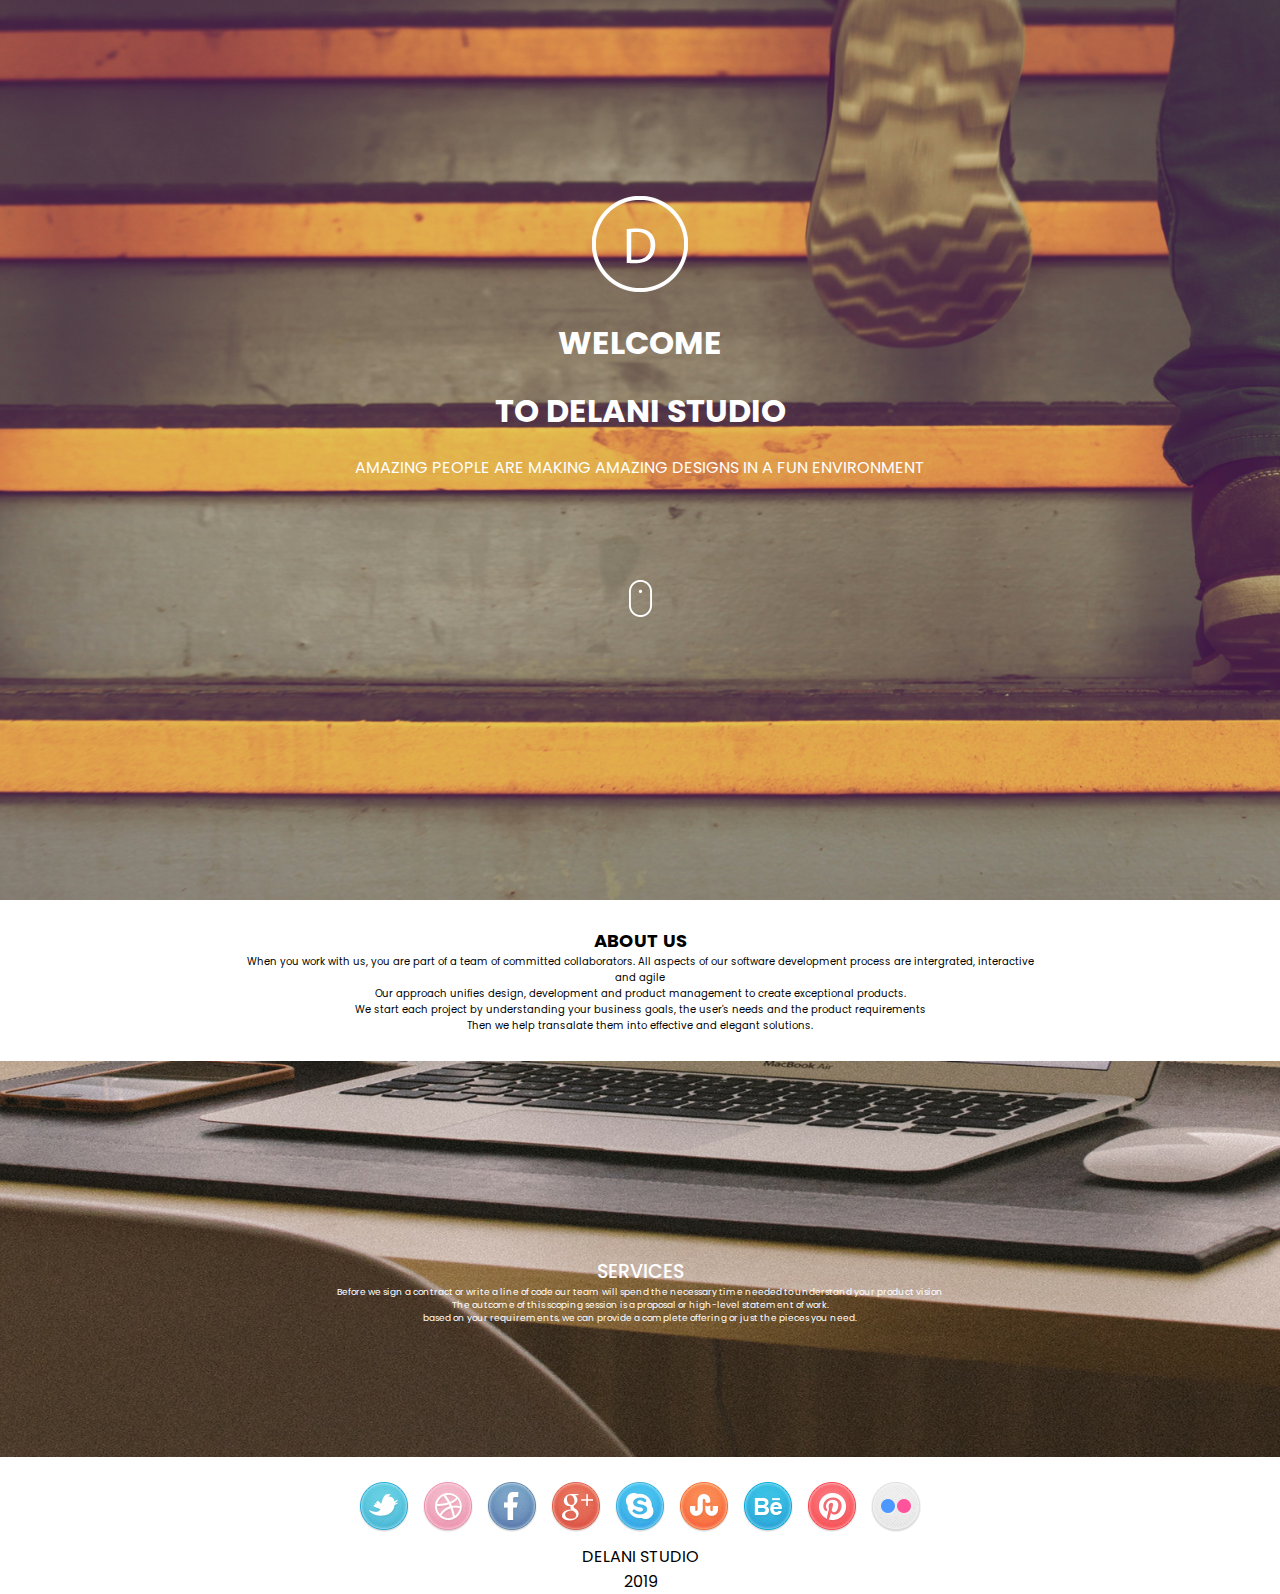
==== index.html @ 2eeeb017 "feat:footer section" ====
<!DOCTYPE html>
<html lang="en">
<head>
    <meta charset="UTF-8">
    <meta http-equiv="X-UA-Compatible" content="IE=edge">
    <meta name="viewport" content="width=device-width, initial-scale=1.0">
    <link rel="stylesheet" href="./Css/style.css">
    <link href="https://cdn.jsdelivr.net/npm/bootstrap@5.0.2/dist/css/bootstrap.min.css" rel="stylesheet" integrity="sha384-EVSTQN3/azprG1Anm3QDgpJLIm9Nao0Yz1ztcQTwFspd3yD65VohhpuuCOmLASjC" crossorigin="anonymous">
    <title>Delani Studio</title>
</head>
<body>
    <!-- hero-section -->
    <div id="main">
        <div class="container-fluid">
            <div class="hero">
                <div class="ero">
                <div>
                <img src="./assets/logo/logo.png" alt="logo for studio">

                </div>
                <div>
                <h1>WELCOME</h1>

                </div>
                <div>
                <h1>TO DELANI STUDIO</h1>

                </div>
                <div>
                <p>AMAZING PEOPLE ARE MAKING AMAZING DESIGNS IN A FUN ENVIRONMENT</p>

                </div>
            </div>
                <div class="mouse">
                    <img src="./assets/mouse_click.png" alt="mouse">
                </div>
            </div>
          </div>
    </div>
    <!-- About us section -->
    <div id="about">
        <div class="container-fluid">
            <div class="us">
                <div>
                    <h1>About Us</h1>

                </div>
                <div>
                    <p>When you work with us, you are part of a team of committed collaborators. All aspects of our software development process are intergrated, interactive <br> and agile</p>
                </div>
                <div>
                    <p>Our approach unifies design, development and product management to create exceptional products.</p>
                </div>
                <div>
                    <p>We start each project by understanding your business goals, the user's needs and the product requirements</p>
                </div>
                <div>
                    <p>Then we help transalate them into effective and elegant solutions.</p>
                </div>
            </div>
          </div>
    </div>
    <!-- services section -->
    <div id="services">
        <div class="container-fluid">
            <div class="service">
                <div>
                    <h1>SERVICES</h1>
                </div>
                <div>
                <p>Before we sign a contract or write a line of code our team will spend the necessary time needed to understand your product vision</p>

                </div>
            
               <div>
                <p>The outcome of this scoping session is a proposal or high-level statement of work.</p>
               </div>
            <div>
                <p>based on your requirements, we can provide a complete offering or just the pieces you need.</p>
            </div>
            
          </div>
    </div>
</div>
<!-- what we do secttion -->

<!-- portfolio section -->
<!-- contact us section -->

<!-- social links -->
<footer id="sociol">
<div class="container-fluid">
    <div class="social-links">
        <div class="card">
        <div class="links">
            <ul>
                <li>
                  <img src="./assets/social_icons/twitter.png" alt="">  
                </li>
                <li>
                    <img src="./assets/social_icons/dribble.png" alt="">
                </li>
                <li>
                    <img src="./assets/social_icons/facebook.png" alt="">
                </li>
                <li>
                    <img src="./assets/social_icons/g_plus.png" alt="">
                </li>
                <li>
                    <img src="./assets/social_icons/skype.png" alt="">
                </li>
                <li>
                    <img src="./assets/social_icons/stumble_upon.png" alt="">
                </li>
                <li>
                    <img src="./assets/social_icons/behance.png" alt="">
                </li>
                <li>
                    <img src="./assets/social_icons/pinterest.png" alt="">
                </li>
                <li>
                    <img src="./assets/social_icons/flickr.png" alt="">
                </li>
            </ul>
        </div>
        <div class="copyright">
            <p>DELANI STUDIO <br> 2019</p>
        </div>
    </div>
</footer>
   
</div>
</div>
</body>
</html>
---- Css/style.css ----
@import url('https://fonts.googleapis.com/css2?family=Poppins:wght@200;300;400;500&display=swap');
*{
    margin: 0;
    padding: 0;
    box-sizing: border-box;
    font-family: 'Poppins', sans-serif;
    
   
}
html{
    scroll-behavior: smooth;
} 
/* hero section */
#main .container-fluid{
    background-image: url("/assets/backgrounds/h_img.jpg");
    background-size: cover;
    display: flex;
    justify-content: center;
    align-items: center;
    height: 100vh;
    
}
.hero{
    text-align: center;
    color: #fff;
    
}
.ero div{
    margin: 20px;
}
.mouse{
    margin: 100px;
}
/* about us section */

.us p{
    font-size: 10px;
}
.us h1{
    font-size: 18px;
    text-transform: uppercase;
    
}
.us{
    text-align: center;
    margin: 27px;
}
/* services section */
#services .container-fluid{
    background-image: url("/assets/backgrounds/s_image.jpg");
    display: flex;
    justify-content: center;
    align-items: center;
    height: 44vh;
   
    background-size: cover;

}
.service p{
    color: #fff;
    font-size: 9px;
    text-align: center;
}
.service h1{
    text-align: center;
    color: #fff;
    font-size: 19px;
    font-weight: 500;
}
.service{
    position: relative;
    top: 8%;
    

}
/* what we do section */

/* portfolio section */
#portfolio .col img{
    height: 150px;
    width: 150px;
    
    
}
/* contact us */
#contact .container-fluid{
    display: flex;
    justify-content: center;
    align-items: center;
    background-image: url("/assets/backgrounds/c_image.jpg");
    background-size: cover;
}
.inputs{
    display: flex;
    gap: 3%;
}
.inputs input{
    background: transparent;
    height: 20px;
    border: 1px solid #fff;
    color: #fff;
}

textarea {
    width: 107%;
    height: 150px;
    background: transparent;
    border: 1px solid #fff;
    align-items: center;
  }
  /* social links */
  #sociol .container-fluid{
      display: flex;
      justify-content: center;
      align-items: center;
  }
.links li{
    display: inline-block;
    padding: 5px;
}
.copyright{
    text-align: center;
}
.links{
    margin-top: 20px;
}
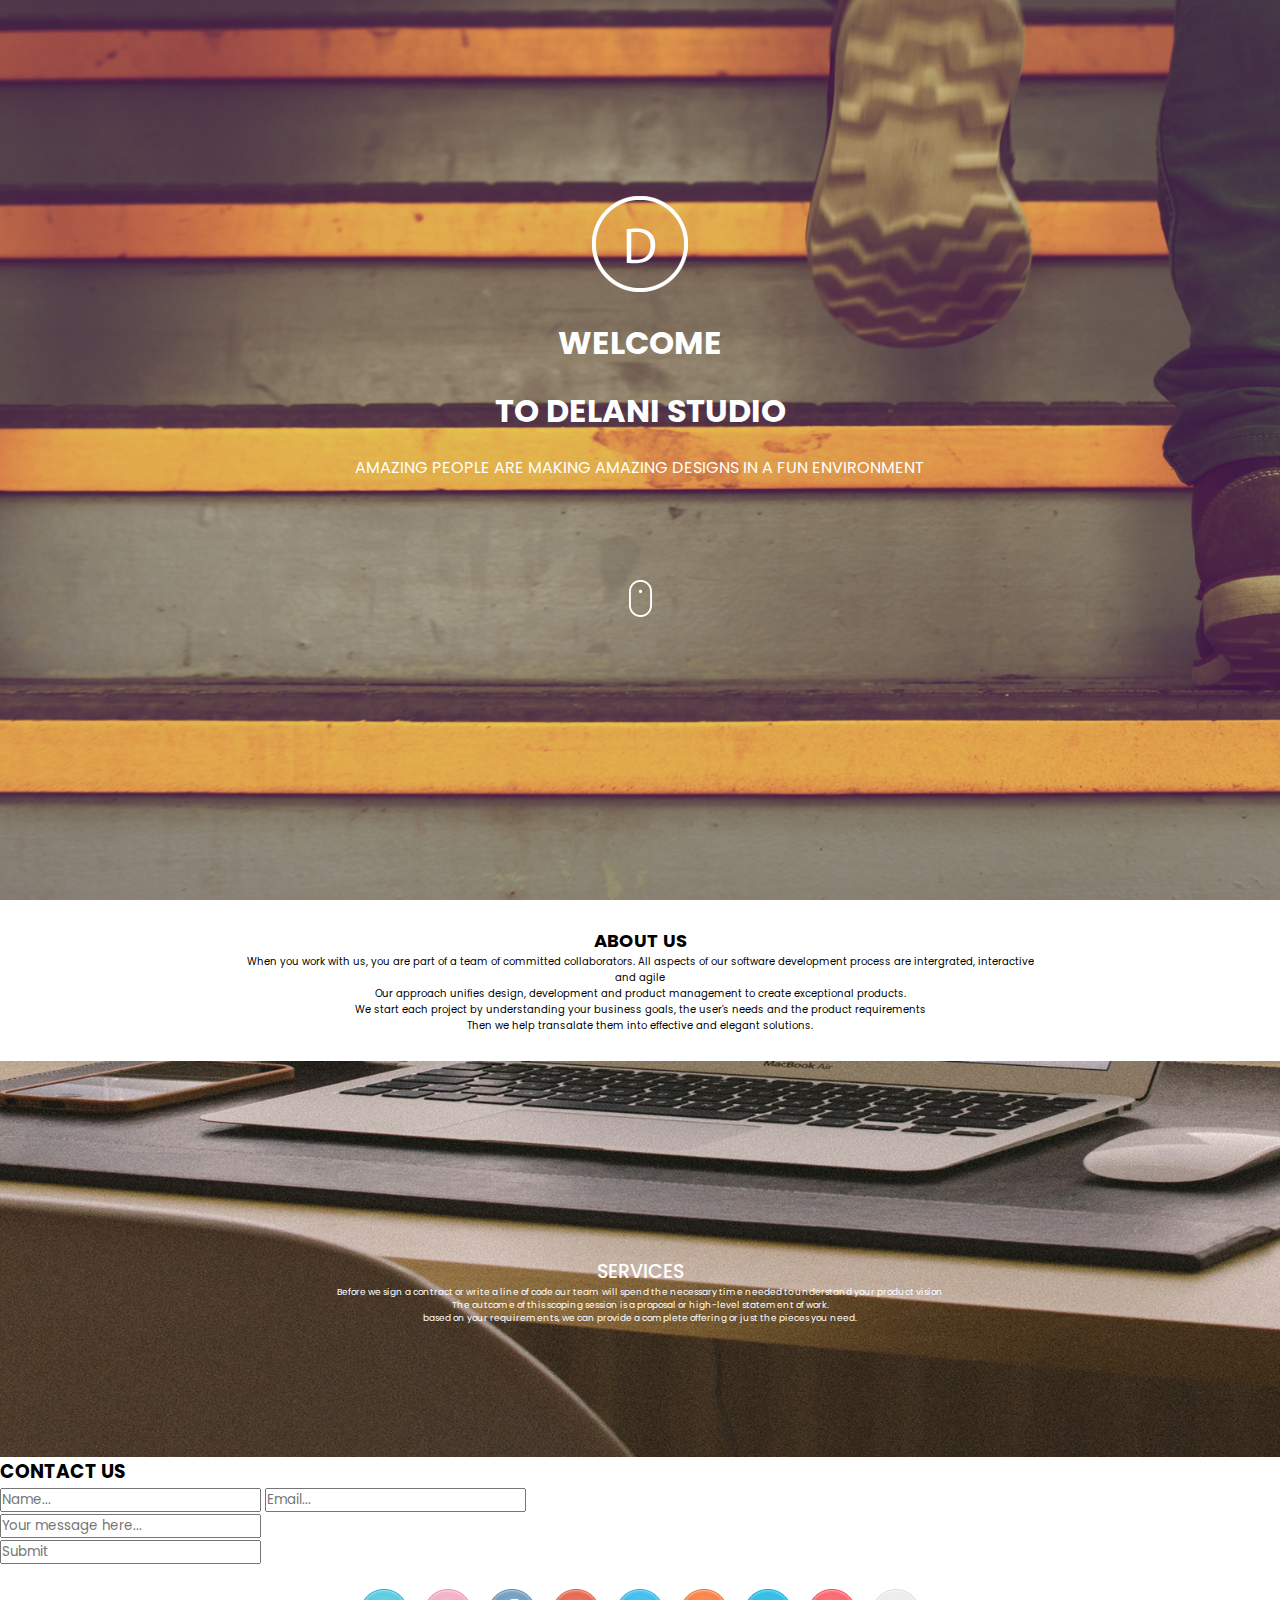
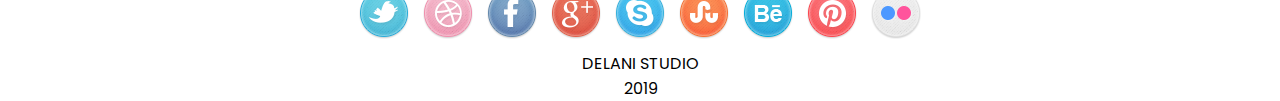
==== commit 33b90f45: "feat:add contact section" ====
--- a/index.html
+++ b/index.html
@@ -85,7 +85,17 @@
 <!-- what we do secttion -->
 
 <!-- portfolio section -->
+
 <!-- contact us section -->
+<div class="contact">
+    <h3>CONTACT US</h3>
+    <form action="https://formspree.io/f/xayvbwpo" method="post">
+      <input name="name" id="name" class="detail" type="text" placeholder="Name..." required>
+      <input name="email" id="email" class="detail" type="email" placeholder="Email..." required><br>
+      <input name="message" id="message" class="detail" type="text" placeholder="Your message here..." required>
+    </form>
+    <input type="text" id="btn" placeholder="Submit">
+</div>
 
 <!-- social links -->
 <footer id="sociol">
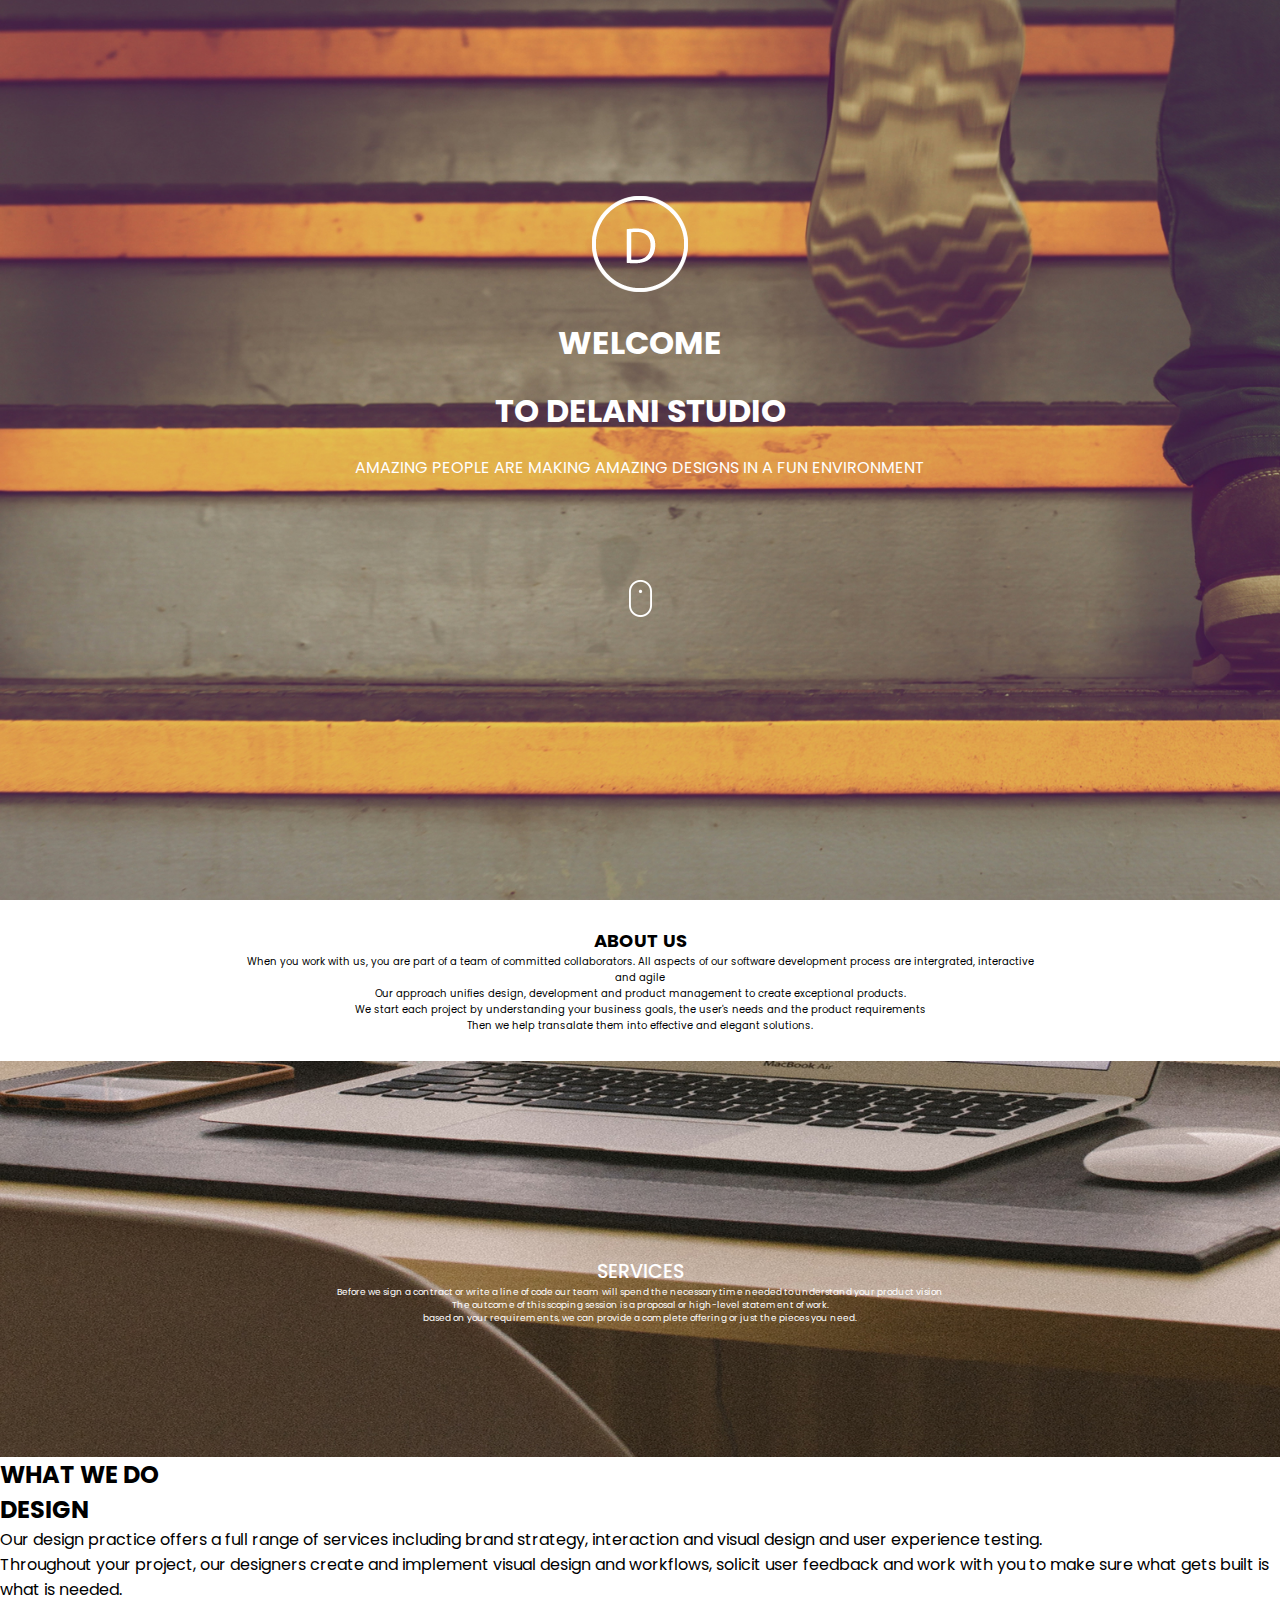
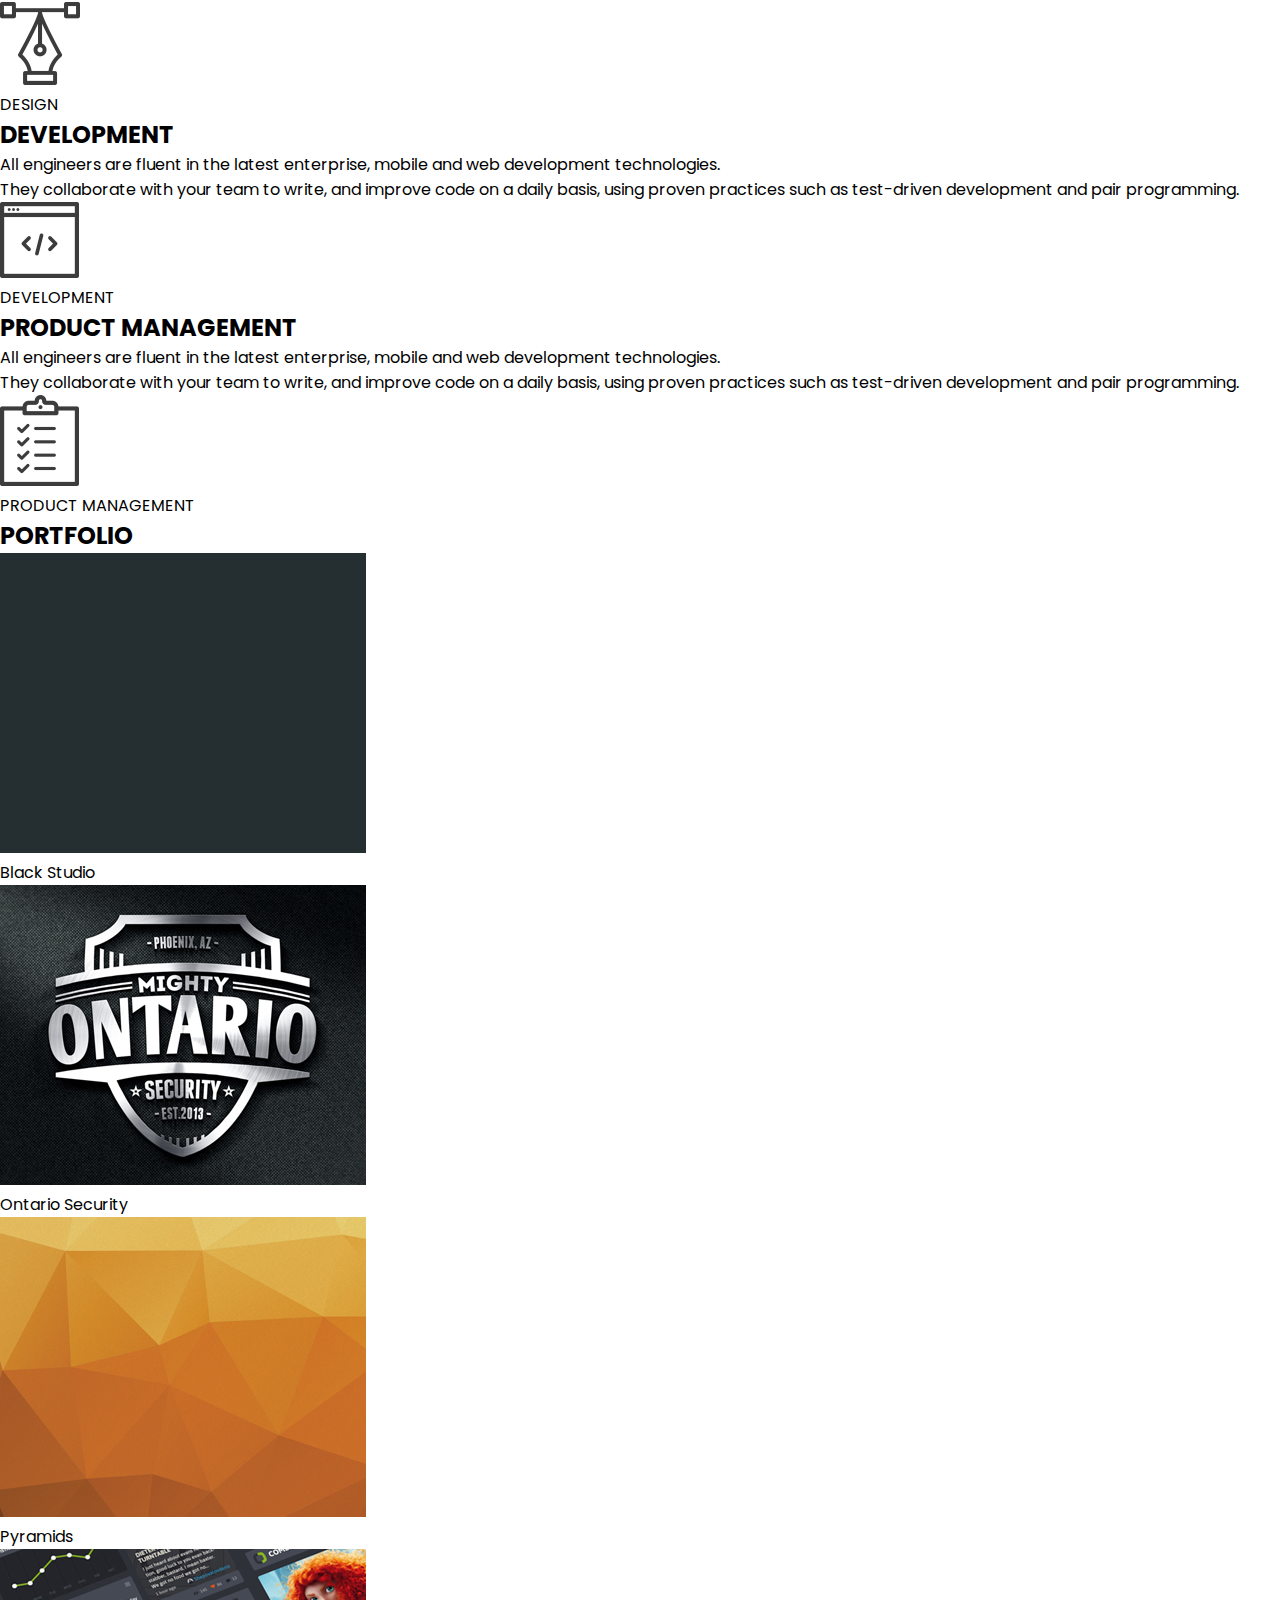
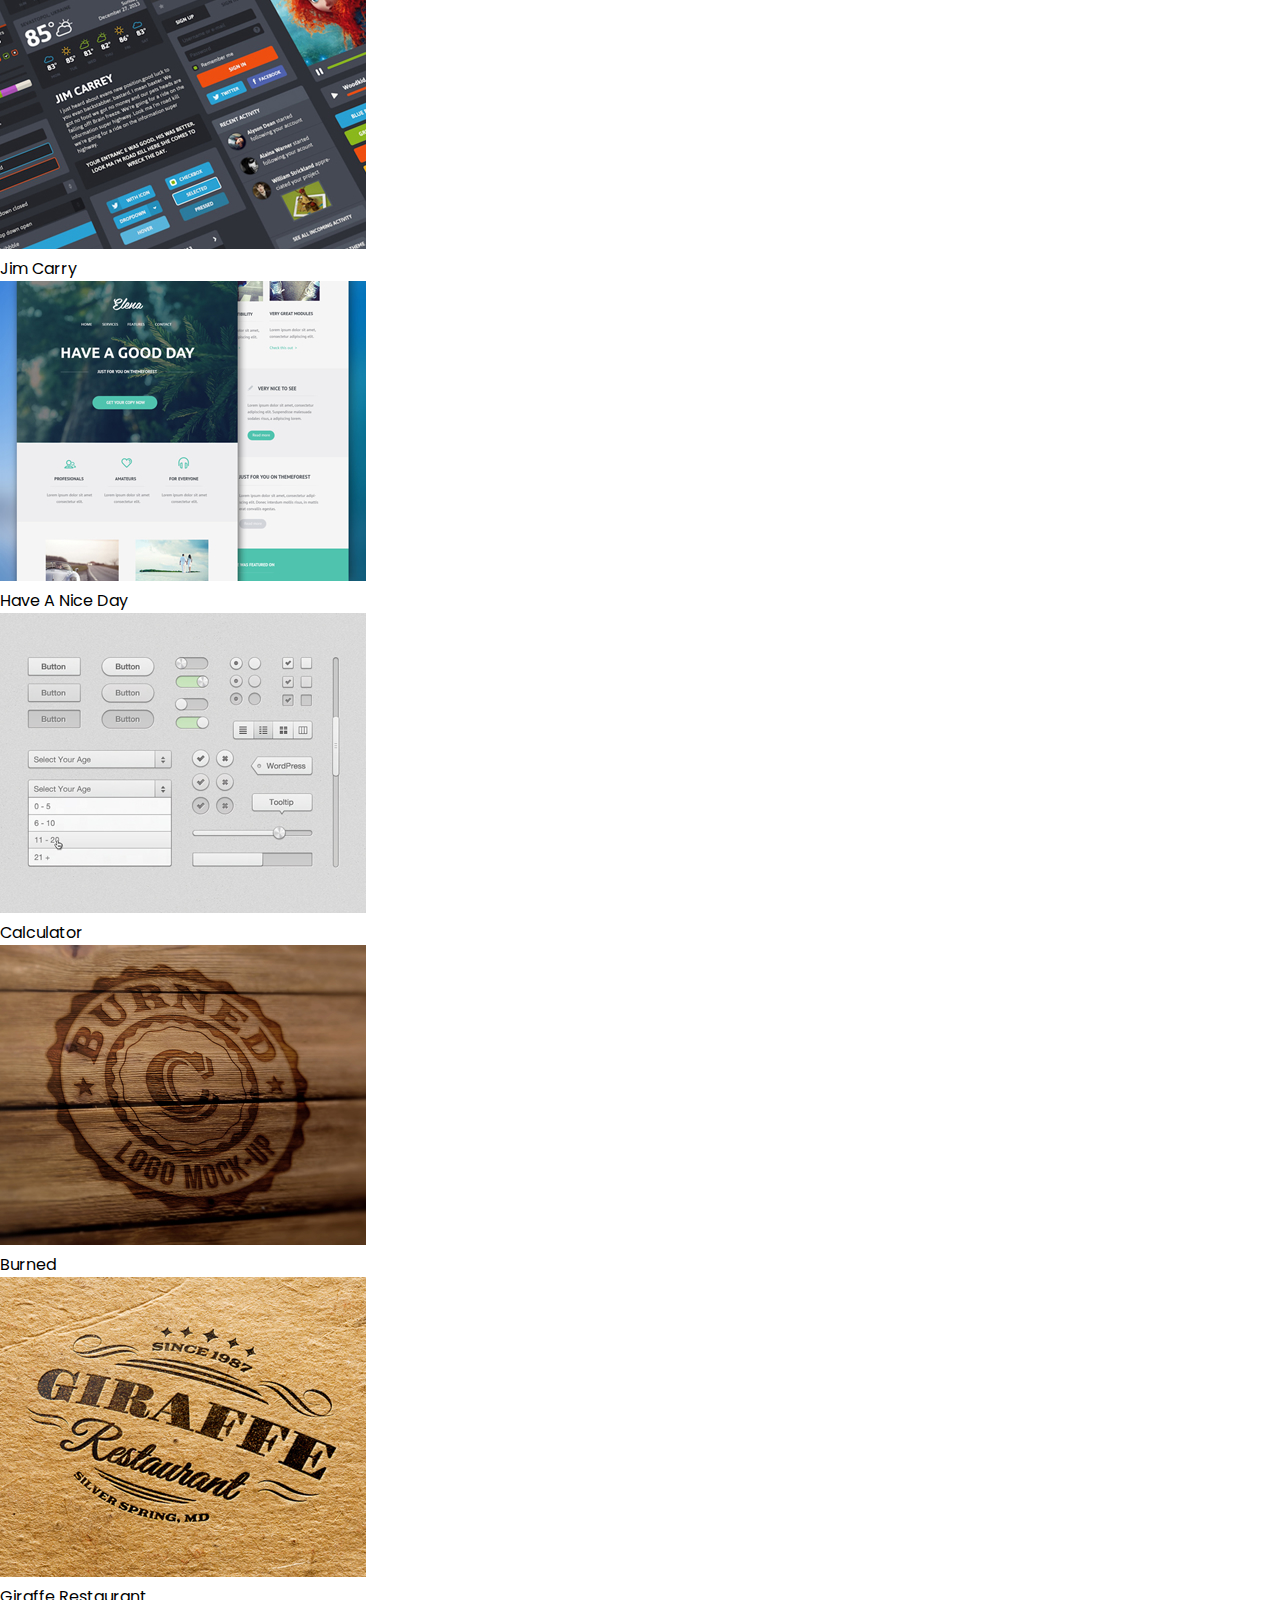
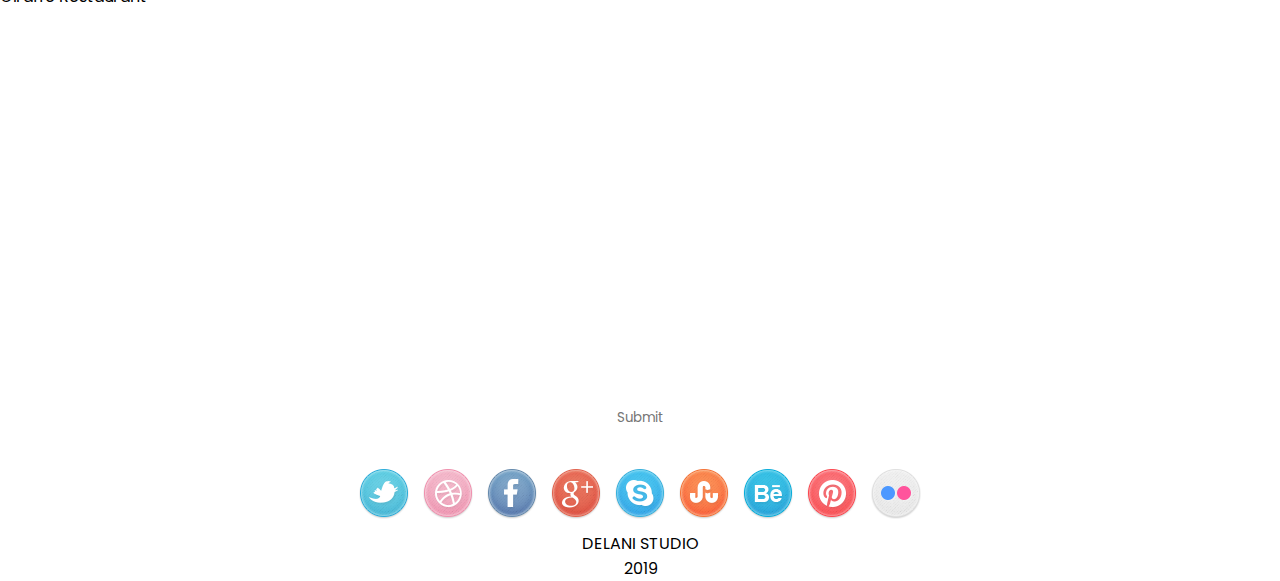
==== commit 8cc67699: "improved performance" ====
--- a/index.html
+++ b/index.html
@@ -5,6 +5,7 @@
     <meta http-equiv="X-UA-Compatible" content="IE=edge">
     <meta name="viewport" content="width=device-width, initial-scale=1.0">
     <link rel="stylesheet" href="./Css/style.css">
+    <link rel="stylesheet" href="./Css/bootstrap.css">
     <link href="https://cdn.jsdelivr.net/npm/bootstrap@5.0.2/dist/css/bootstrap.min.css" rel="stylesheet" integrity="sha384-EVSTQN3/azprG1Anm3QDgpJLIm9Nao0Yz1ztcQTwFspd3yD65VohhpuuCOmLASjC" crossorigin="anonymous">
     <title>Delani Studio</title>
 </head>
@@ -83,9 +84,87 @@
     </div>
 </div>
 <!-- what we do secttion -->
+<div id="wedo">
+<div class="container what-we-do">
+    <h2 class="headings">WHAT WE DO</h2>
+    <div class="row">
+      <div class="col-md-4">
+        <div id="design">
+          <h2 class="title">DESIGN</h2>
+          <p>Our design practice offers a full range of services including brand strategy, interaction and visual design and user experience testing.</p>
+            <p>Throughout your project, our designers create and implement visual design and workflows, solicit user feedback and work with you to make sure what gets built is what is needed.</p>
+        </div>
+        <div id="design-image">
+          <img src="./assets/services_icons/design_icon.png" alt="design">
+          <p>DESIGN</p>
+        </div>
+      </div>
+      <div class="col-md-4">
+        <div id="development">
+          <h2 class="title">DEVELOPMENT</h2>
+          <p>All engineers are fluent in the latest enterprise, mobile and web development technologies.</p>
+             <p>They collaborate with your team to write, and improve code on a daily basis, using proven practices such as test-driven development and pair programming.</p>
+        </div>
+        <div id="development-image">
+          <img src="./assets/services_icons/dev_icon.png" alt="development">
+          <P>DEVELOPMENT</P>
+        </div>
+      </div>
+      <div class="col-md-4">
+        <div id="product">
+          <h2 class="title">PRODUCT MANAGEMENT</h2>
+          <p>All engineers are fluent in the latest enterprise, mobile and web development technologies.</p>
+          <p>They collaborate with your team to write, and improve code on a daily basis, using proven practices such as test-driven development and pair programming.</p>
+        </div>
+        <div id="product-image">
+          <img src="./assets/services_icons/product_icon.png" alt="products">
+          <p>PRODUCT MANAGEMENT</P>
+        </div>
+      </div>
+    </div>
+  </div>
+</div>
 
 <!-- portfolio section -->
-
+<div class="portfolio">
+    <h2>PORTFOLIO</h2>
+    <div class="row" id="portfolio">
+      <div class="col-md-3" id="work1">
+        <img src="./assets/portfolio/work4.jpg" alt="work1" >
+        <p id="overlay"class="text">Black Studio</p>
+      </div>
+      <div class="col-md-3" id="work2">
+        <img src="./assets/portfolio/work3.jpg" alt="work2" id="work2">
+        <p id="overlay2" class="text">Ontario Security</p>
+      </div>
+      <div class="col-md-3" id="work3">
+        <img src="./assets/portfolio/work2.jpg" alt="work3">
+        <p id="overlay3"class="text">Pyramids</p>
+      </div>
+      <div class="col-md-3" id="work4">
+        <img src="./assets/portfolio/work1.jpg" alt="work4">
+        <p id="overlay4" class="text">Jim Carry</p>
+      </div>
+    </div>
+    <div class="row" id="portfolio">
+        <div class="col-md-3" id="work5">
+          <img src="./assets/portfolio/work5.jpg" alt="work1">
+          <p id="overlay5" class="text">Have A Nice Day</p>
+        </div>
+        <div class="col-md-3" id="work6">
+          <img src="./assets/portfolio/work6.jpg" alt="work2">
+          <p id="overlay6"class="text">Calculator</p>
+        </div>
+        <div class="col-md-3" id="work7">
+          <img src="./assets/portfolio/work7.jpg" alt="work3">
+          <p id="overlay7" class="text">Burned</p>
+        </div>
+        <div class="col-md-3" id="work8">
+          <img src="./assets/portfolio/work8.jpg" alt="work4">
+          <p id="overlay8" class="text">Giraffe Restaurant</p>
+        </div>
+      </div>
+  </div> 
 <!-- contact us section -->
 <div class="contact">
     <h3>CONTACT US</h3>
--- a/Css/style.css
+++ b/Css/style.css
@@ -83,30 +83,55 @@
     
 }
 /* contact us */
-#contact .container-fluid{
-    display: flex;
-    justify-content: center;
-    align-items: center;
-    background-image: url("/assets/backgrounds/c_image.jpg");
+
+.contact{
+    background-image: url('https://raw.githubusercontent.com/Mercywairimu01/Delani-studio/main/images/car_image.jpg');
+    background-repeat: no-repeat;
+    background-position: center;
     background-size: cover;
-}
-.inputs{
-    display: flex;
-    gap: 3%;
-}
-.inputs input{
-    background: transparent;
-    height: 20px;
-    border: 1px solid #fff;
-    color: #fff;
-}
-
-textarea {
-    width: 107%;
-    height: 150px;
-    background: transparent;
-    border: 1px solid #fff;
-    align-items: center;
+    font-size: 18px;
+    text-align: center;
+    color: white;
+    height: 100%;
+    width: 100%;
+    margin-top: 50px;
+  }
+  .contact h3{
+    text-align: center;
+    padding-top: 40px;
+  }
+  .contact .detail{
+   margin-top: 10px;
+  }
+  #name{
+    color: white;
+    border: 1px solid white;
+    background-color: transparent;
+    width: 30%;
+  }
+  #email{
+    width: 30%;
+    color: white;
+    border: 1px solid white;
+    background-color: transparent;
+    margin-left: 30px;
+  }
+  #message{
+    background-color: transparent;
+    border: 1px solid white;
+    height: 210px;
+    width: 70%;
+    margin-top: 20px;
+  }
+  #btn{
+    background-color:white;
+    border: 1px solid white;
+    width: 90px;
+    margin: 15px;
+    text-align: center;
+  }
+  .detail::-webkit-input-placeholder {
+    color: white;
   }
   /* social links */
   #sociol .container-fluid{
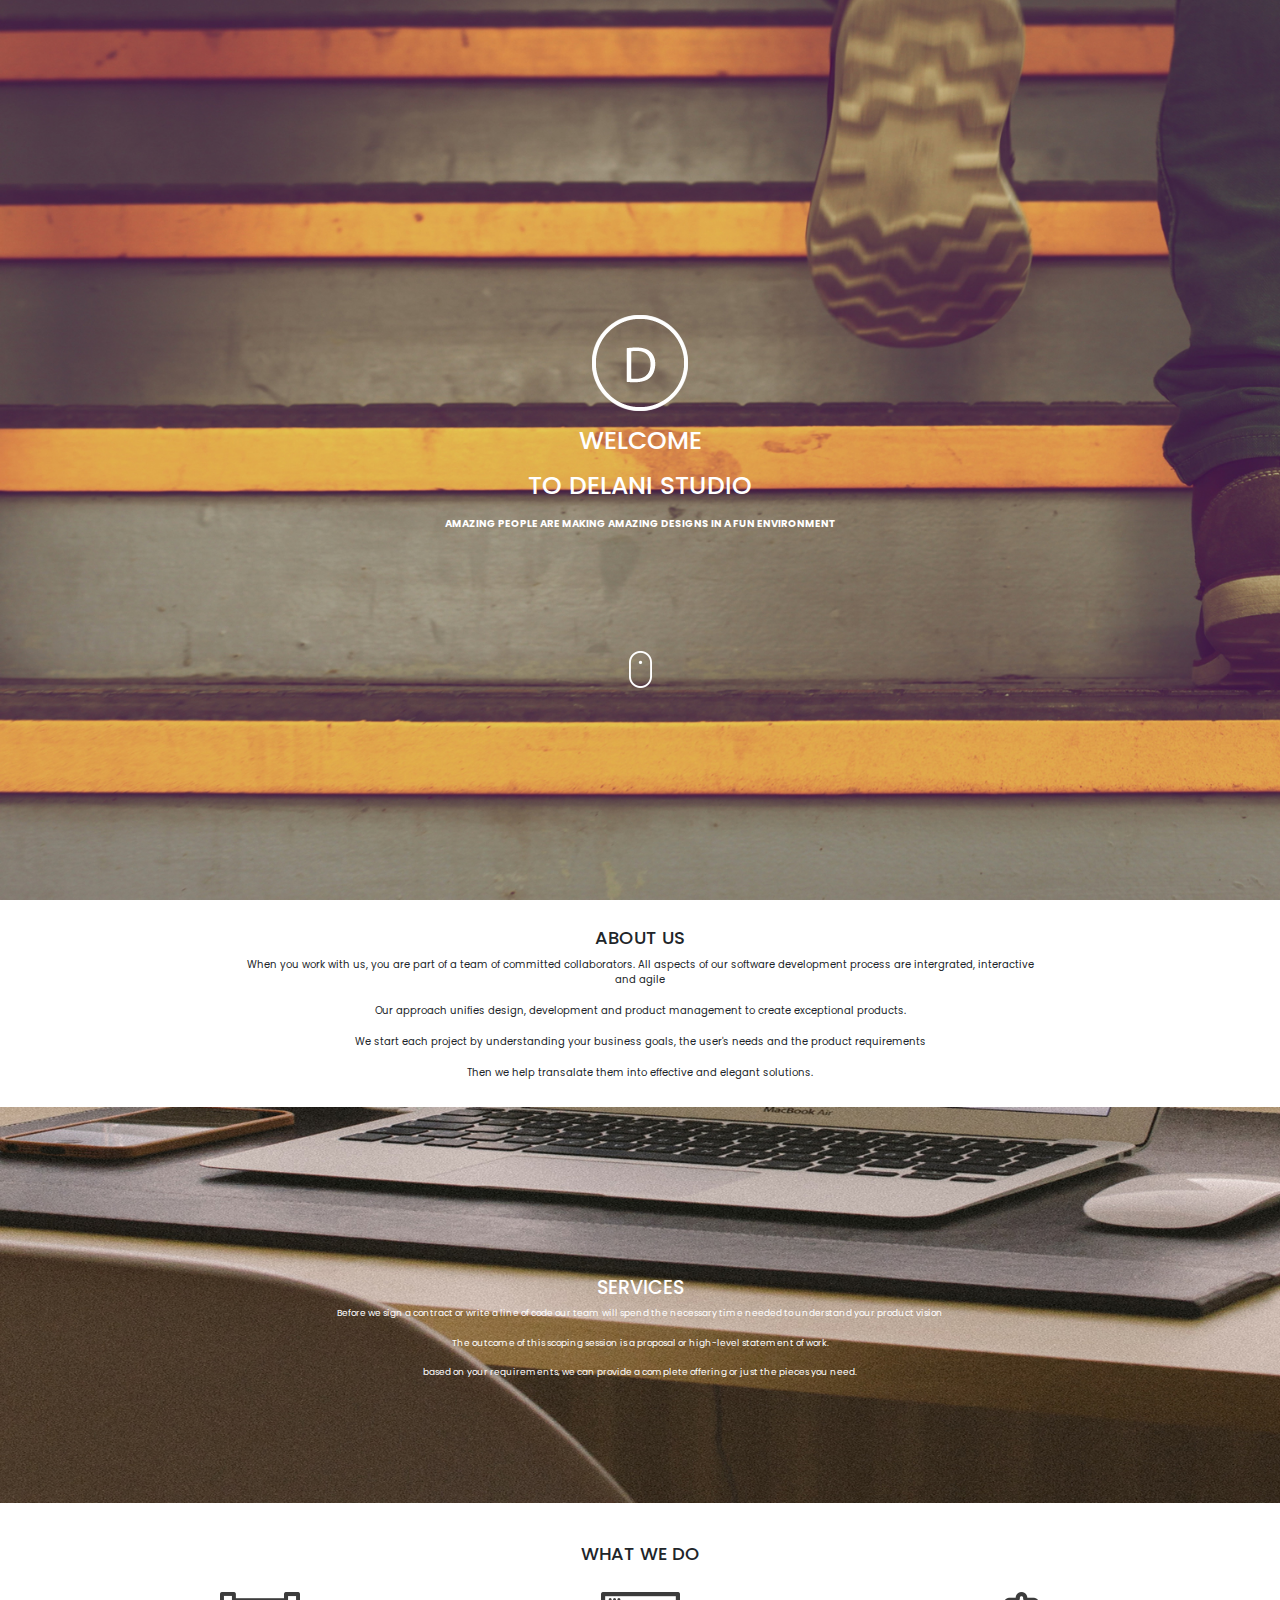
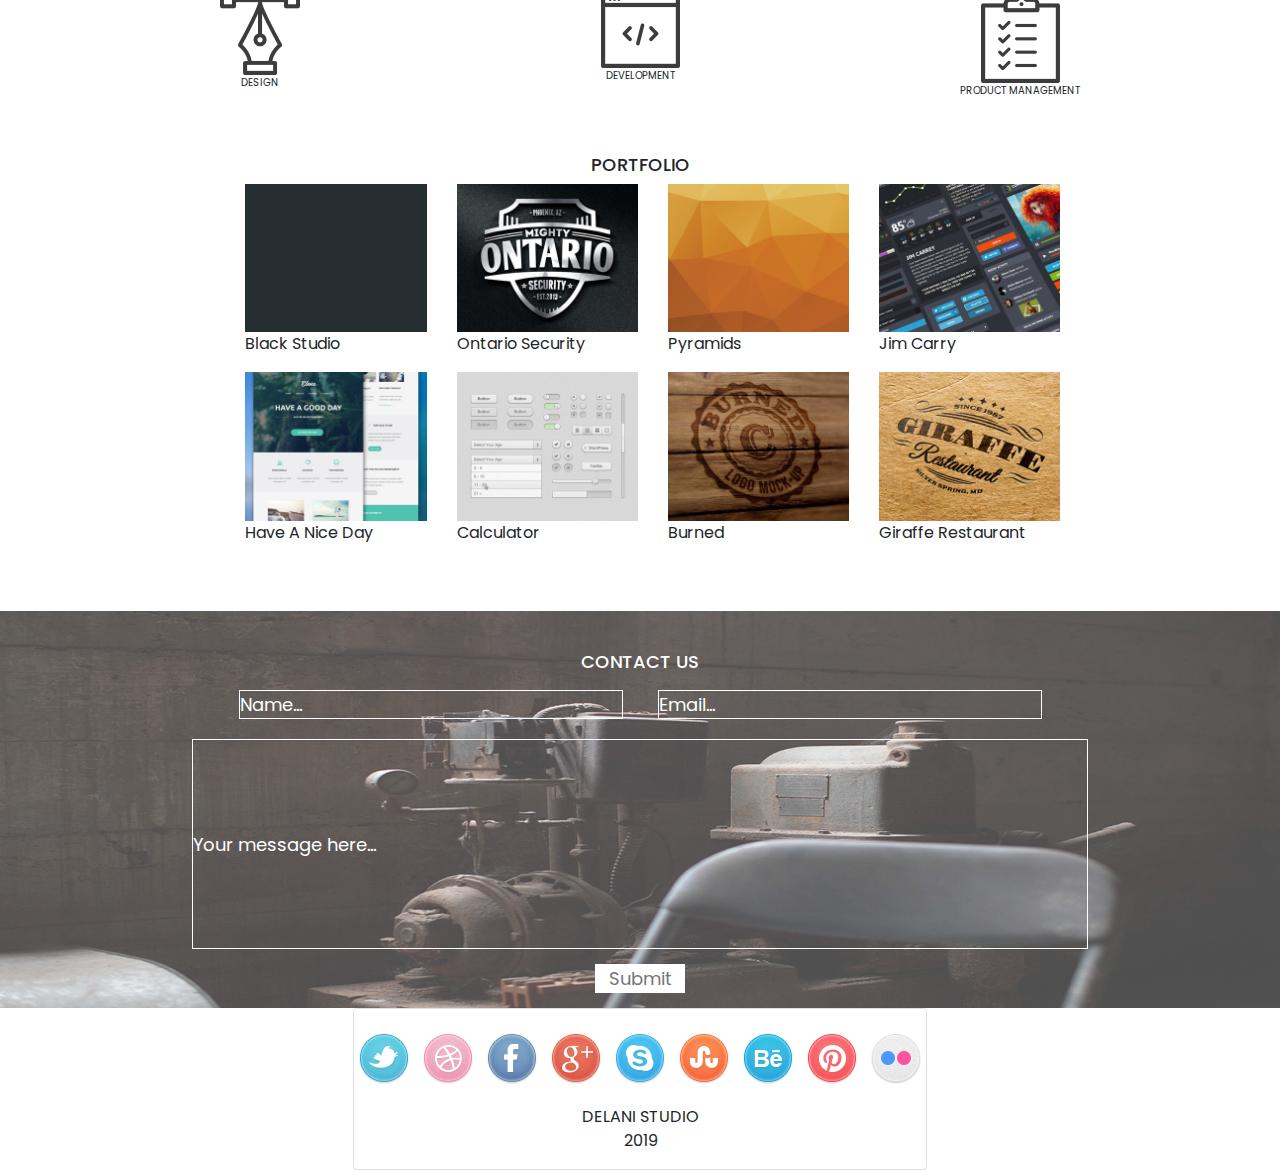
==== commit 86c1721c: "updated what we do" ====
--- a/index.html
+++ b/index.html
@@ -220,5 +220,8 @@
    
 </div>
 </div>
+<script src="https://code.jquery.com/jquery-3.6.0.js" integrity="sha256-H+K7U5CnXl1h5ywQfKtSj8PCmoN9aaq30gDh27Xc0jk=" crossorigin="anonymous"></script>
+<script src="./Js/script.js"></script>
+
 </body>
 </html>--- a/Css/style.css
+++ b/Css/style.css
@@ -23,13 +23,23 @@
 .hero{
     text-align: center;
     color: #fff;
+    margin-top: 88px;
+    
     
 }
+.hero h1{
+  font-size: 25px;
+}
+.hero p{
+  font-size: 10px;
+  font-weight: 700;
+}
 .ero div{
-    margin: 20px;
+    margin: 15px;
 }
 .mouse{
-    margin: 100px;
+  margin-top: 120px;
+    
 }
 /* about us section */
 
@@ -74,18 +84,49 @@
 
 }
 /* what we do section */
+.what-we-do{
+  
+  text-align: center;
+  padding-top: 40px;
 
+}
+.what-we-do .headings{
+  padding-bottom: 20px;
+  font-size: 18px;
+}
+#design, #development, #product{
+  display: none;
+  
+}
+#wedo p{
+  font-size: 10px;
+
+}
+.title{
+  font-size: 12px;
+}
 /* portfolio section */
-#portfolio .col img{
-    height: 150px;
-    width: 150px;
-    
-    
+#portfolio{
+  display: flex;
+  flex-wrap: wrap;
+  align-items: center;
+  margin-left:18%;
+  margin-right: 16%; 
+}
+.col-md-3 img{
+  max-width: 100%;
+  max-height: 100%;
+}
+.portfolio h2{
+  text-align: center;
+  padding-top:40px;
+  font-size: 18px;
+  
 }
 /* contact us */
 
 .contact{
-    background-image: url('https://raw.githubusercontent.com/Mercywairimu01/Delani-studio/main/images/car_image.jpg');
+    background-image: url("/assets/backgrounds/c_image.jpg");
     background-repeat: no-repeat;
     background-position: center;
     background-size: cover;
@@ -99,6 +140,7 @@
   .contact h3{
     text-align: center;
     padding-top: 40px;
+    font-size: 18px;
   }
   .contact .detail{
    margin-top: 10px;
@@ -132,6 +174,7 @@
   }
   .detail::-webkit-input-placeholder {
     color: white;
+    
   }
   /* social links */
   #sociol .container-fluid{
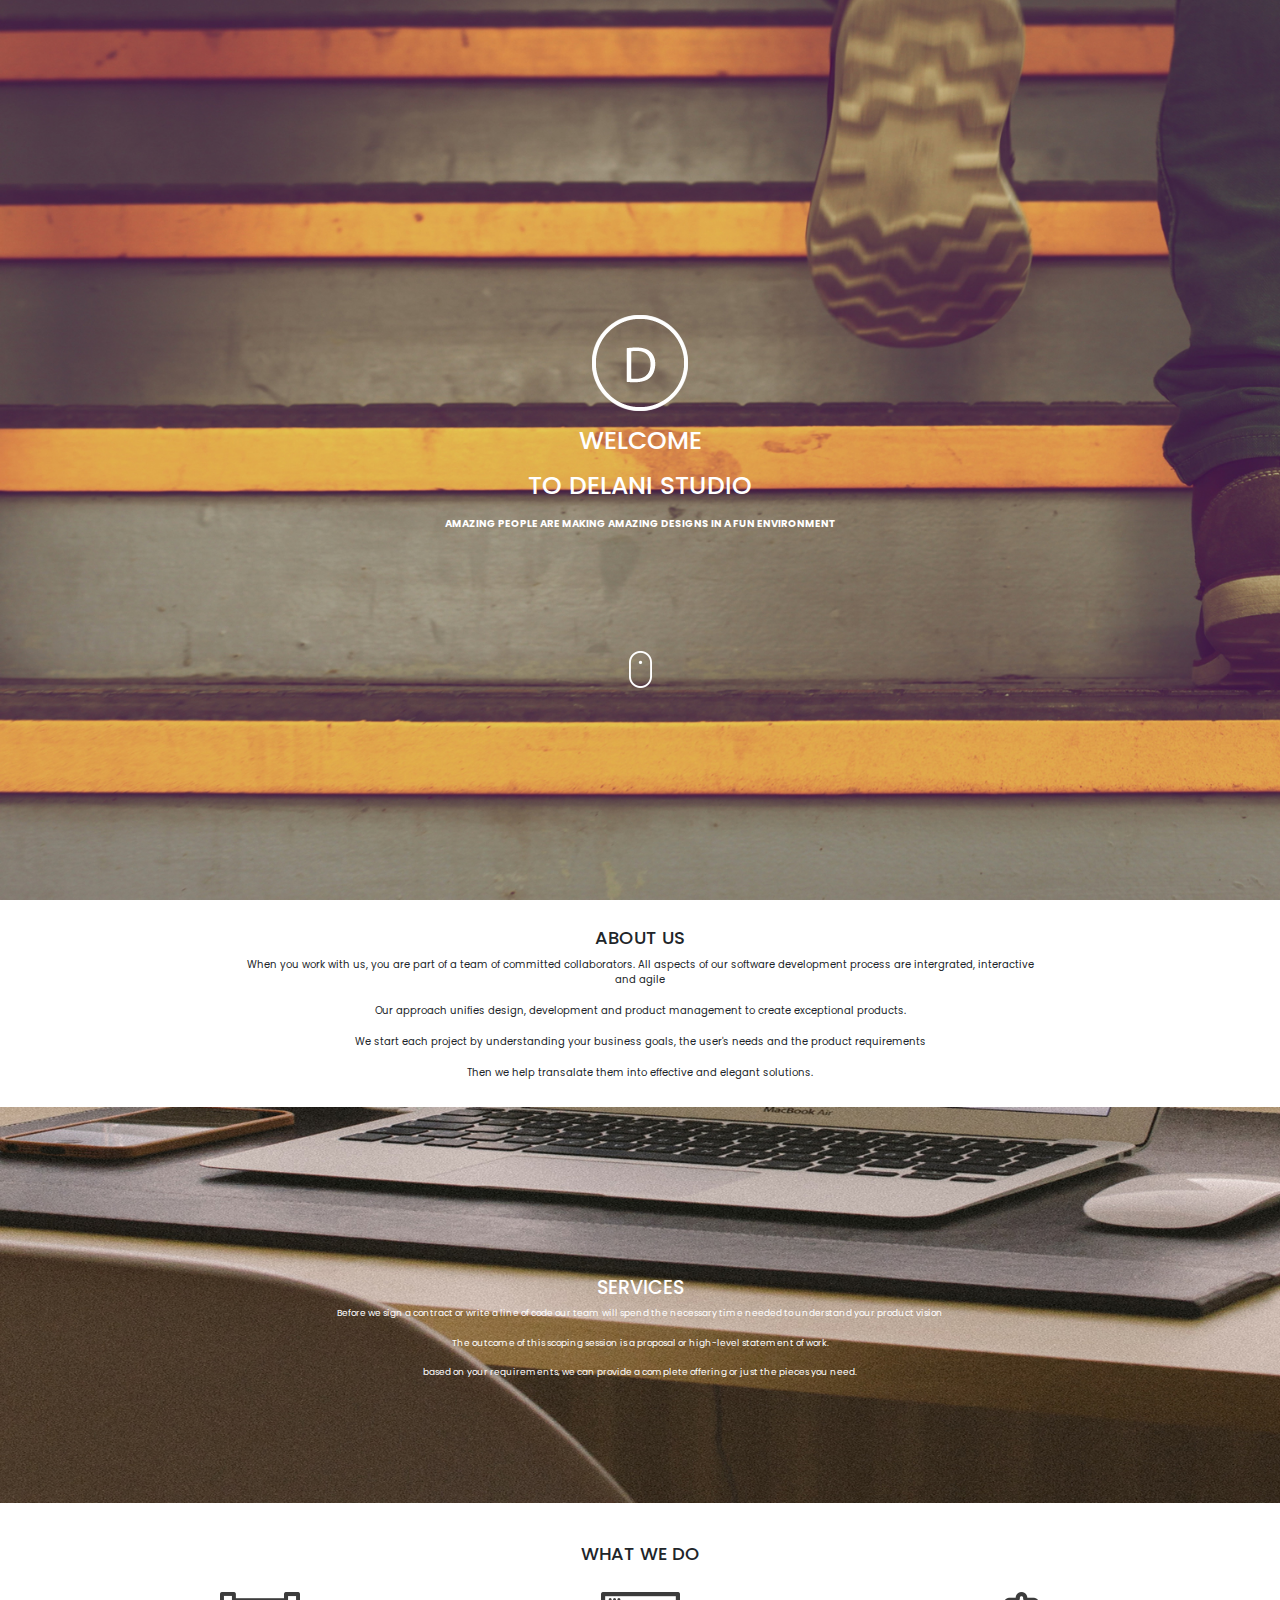
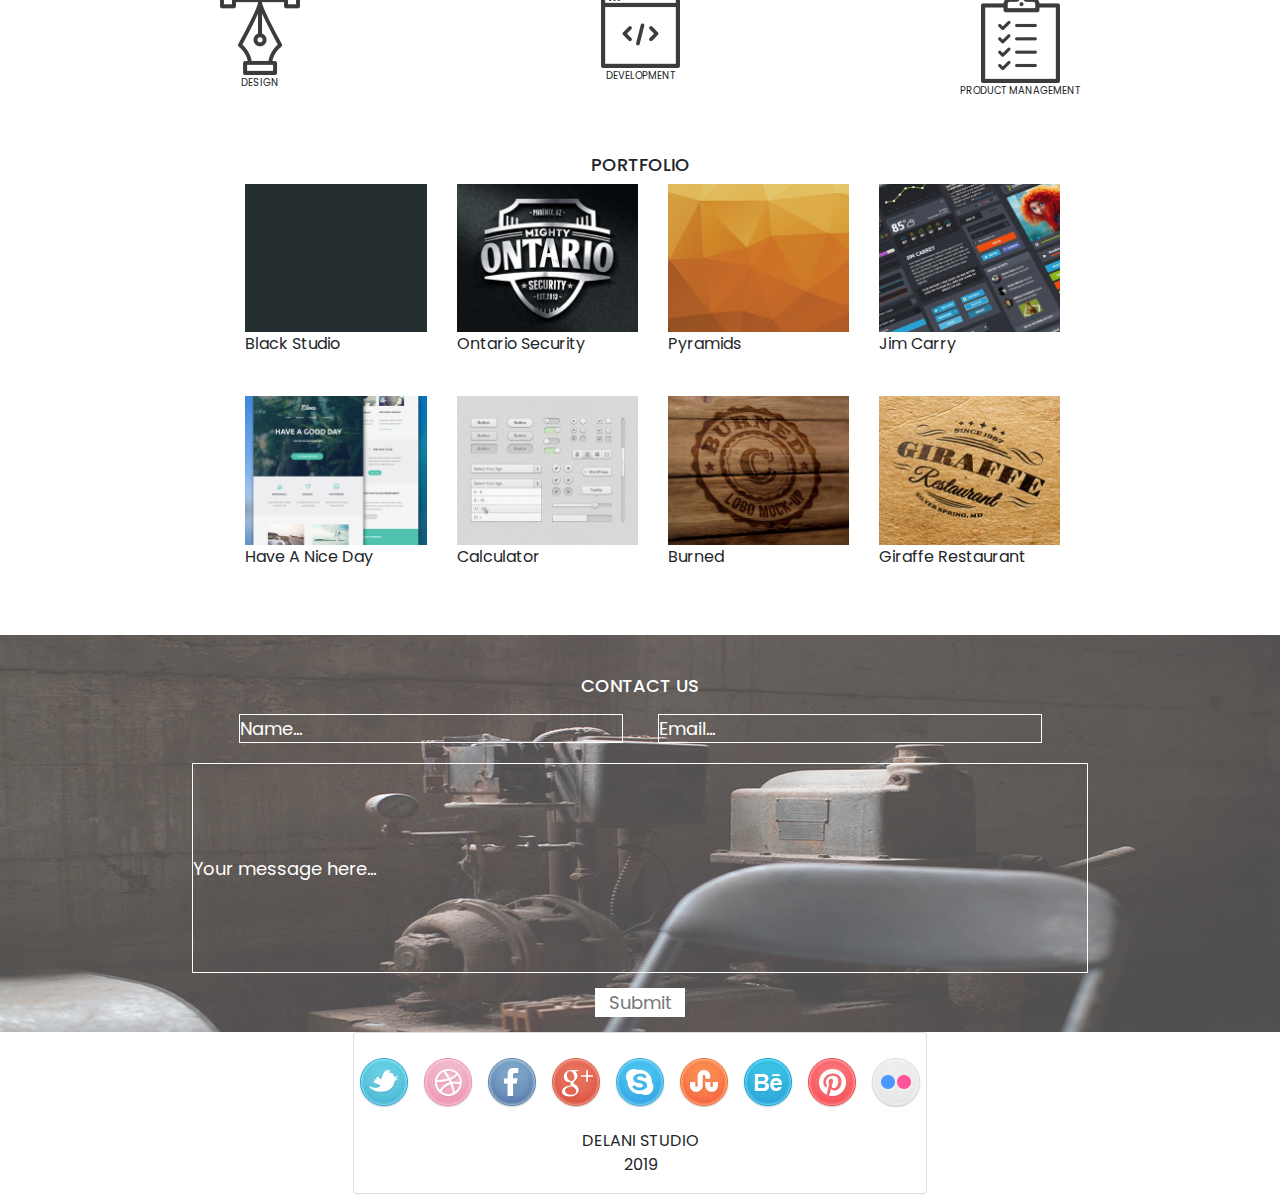
==== commit f05c05a1: "adding overlay section" ====
--- a/index.html
+++ b/index.html
@@ -130,38 +130,41 @@
     <h2>PORTFOLIO</h2>
     <div class="row" id="portfolio">
       <div class="col-md-3" id="work1">
+
         <img src="./assets/portfolio/work4.jpg" alt="work1" >
         <p id="overlay"class="text">Black Studio</p>
+
       </div>
       <div class="col-md-3" id="work2">
         <img src="./assets/portfolio/work3.jpg" alt="work2" id="work2">
-        <p id="overlay2" class="text">Ontario Security</p>
+        <p id="overlay" class="text2">Ontario Security</p>
       </div>
       <div class="col-md-3" id="work3">
         <img src="./assets/portfolio/work2.jpg" alt="work3">
-        <p id="overlay3"class="text">Pyramids</p>
+        <p id="overlay"class="text">Pyramids</p>
       </div>
       <div class="col-md-3" id="work4">
         <img src="./assets/portfolio/work1.jpg" alt="work4">
-        <p id="overlay4" class="text">Jim Carry</p>
-      </div>
-    </div>
+        <p id="overlay" class="text">Jim Carry</p>
+      </div>
+    </div>
+    <br>
     <div class="row" id="portfolio">
         <div class="col-md-3" id="work5">
           <img src="./assets/portfolio/work5.jpg" alt="work1">
-          <p id="overlay5" class="text">Have A Nice Day</p>
+          <p id="overlay" class="text">Have A Nice Day</p>
         </div>
         <div class="col-md-3" id="work6">
           <img src="./assets/portfolio/work6.jpg" alt="work2">
-          <p id="overlay6"class="text">Calculator</p>
+          <p id="overlay"class="text">Calculator</p>
         </div>
         <div class="col-md-3" id="work7">
           <img src="./assets/portfolio/work7.jpg" alt="work3">
-          <p id="overlay7" class="text">Burned</p>
+          <p id="overlay" class="text">Burned</p>
         </div>
         <div class="col-md-3" id="work8">
           <img src="./assets/portfolio/work8.jpg" alt="work4">
-          <p id="overlay8" class="text">Giraffe Restaurant</p>
+          <p id="overlay" class="text">Giraffe Restaurant</p>
         </div>
       </div>
   </div> 
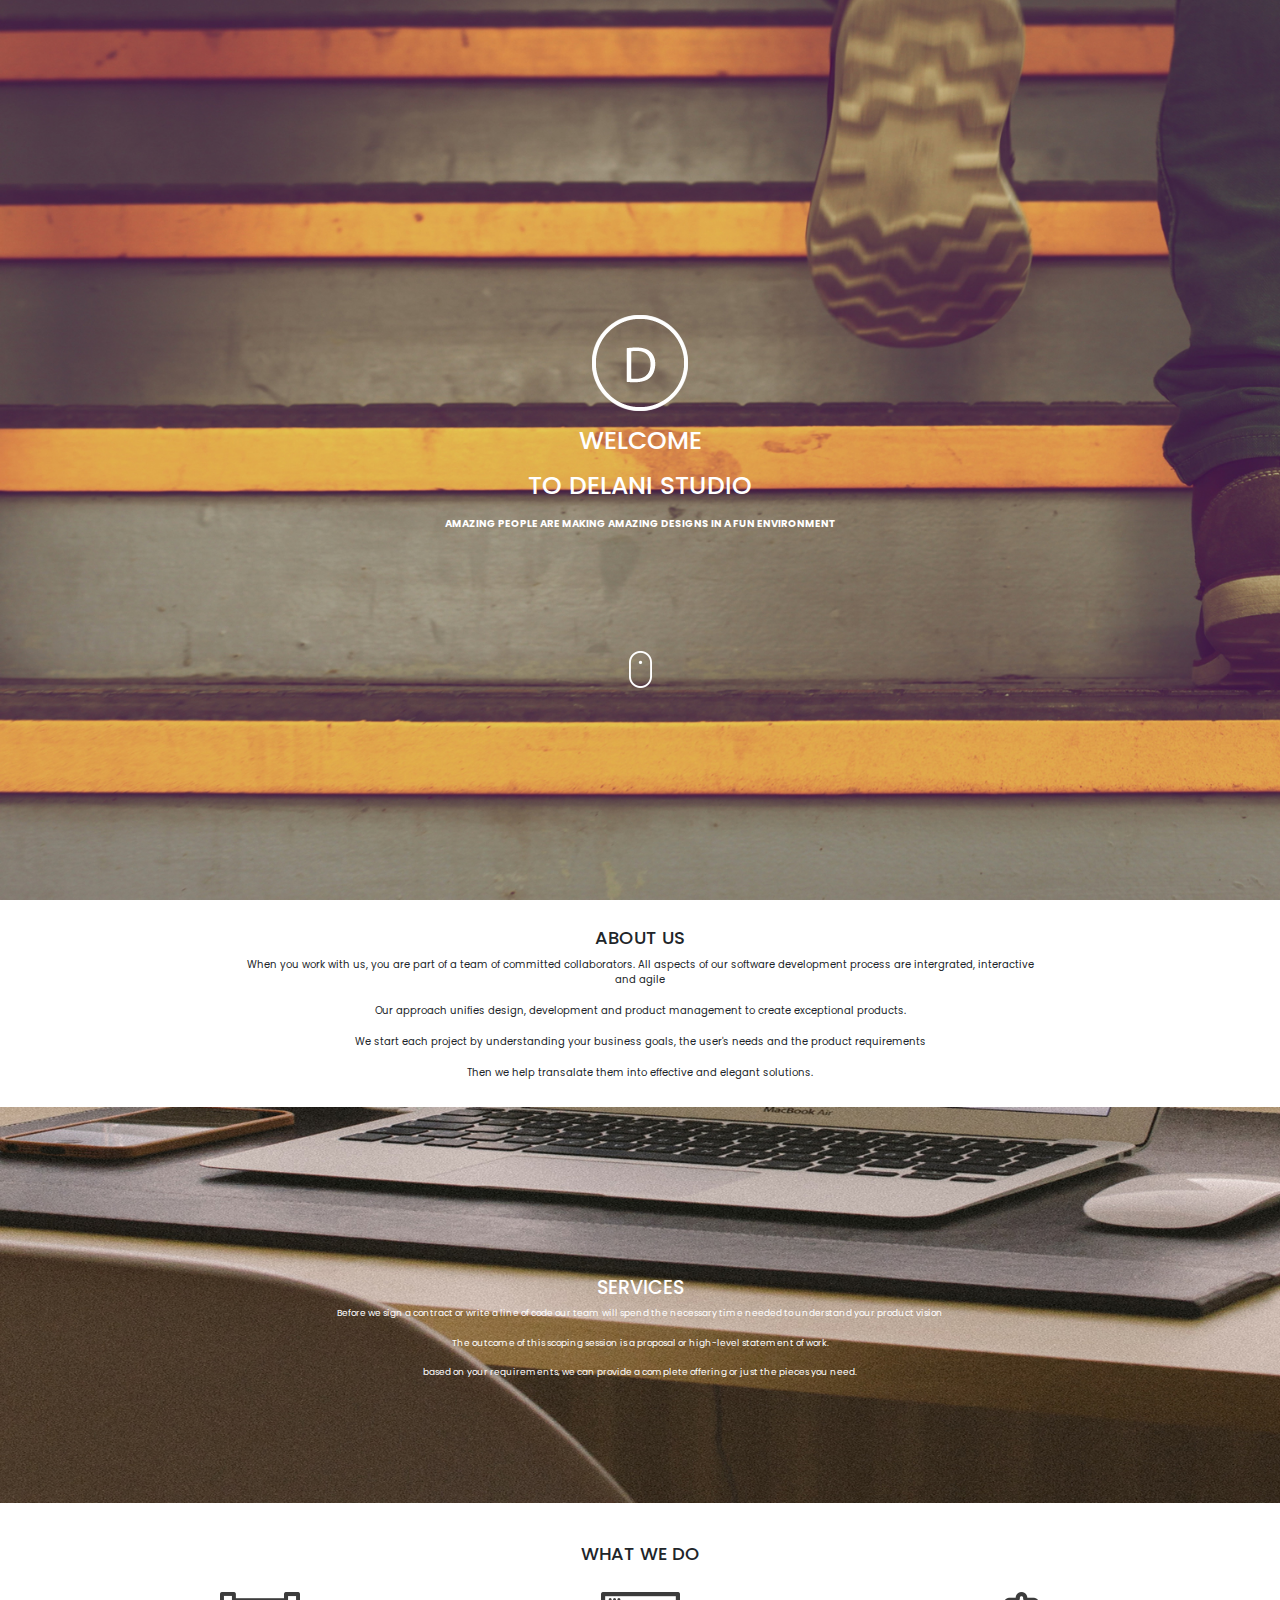
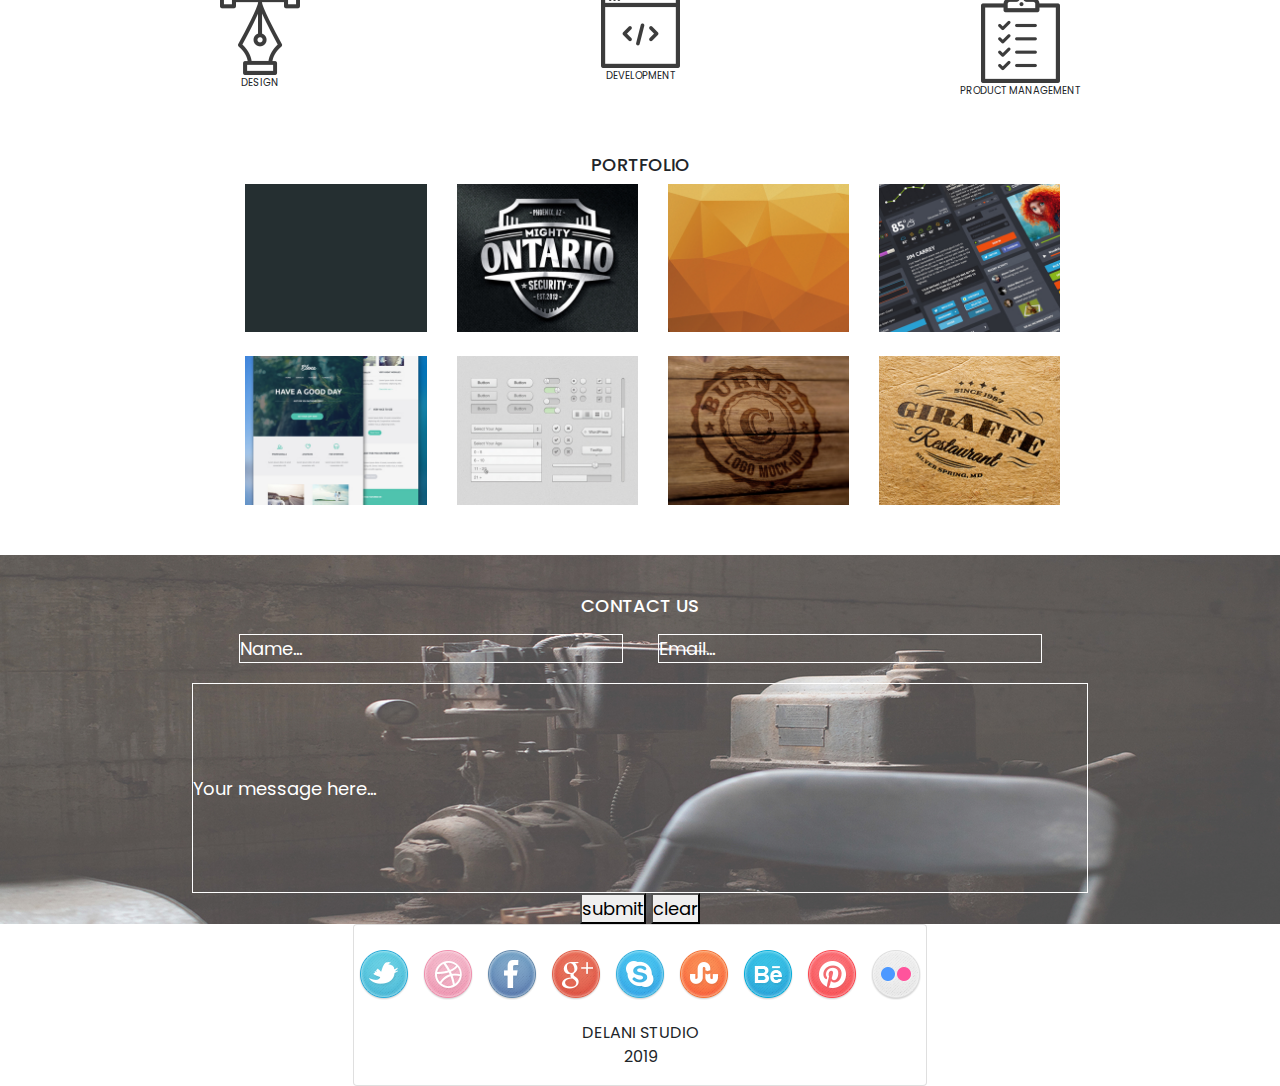
==== commit 0b787128: "general perfomance" ====
--- a/index.html
+++ b/index.html
@@ -132,51 +132,58 @@
       <div class="col-md-3" id="work1">
 
         <img src="./assets/portfolio/work4.jpg" alt="work1" >
-        <p id="overlay"class="text">Black Studio</p>
+        <p id="overlay"class="text">DARK</p>
 
       </div>
       <div class="col-md-3" id="work2">
         <img src="./assets/portfolio/work3.jpg" alt="work2" id="work2">
-        <p id="overlay" class="text2">Ontario Security</p>
+        <p id="overlay" class="text2">ONTARIO</p>
       </div>
       <div class="col-md-3" id="work3">
         <img src="./assets/portfolio/work2.jpg" alt="work3">
-        <p id="overlay"class="text">Pyramids</p>
+        <p id="overlay"class="text3">POLYGON</p>
       </div>
       <div class="col-md-3" id="work4">
         <img src="./assets/portfolio/work1.jpg" alt="work4">
-        <p id="overlay" class="text">Jim Carry</p>
+        <p id="overlay" class="text4">JIM CARRY</p>
       </div>
     </div>
     <br>
     <div class="row" id="portfolio">
         <div class="col-md-3" id="work5">
           <img src="./assets/portfolio/work5.jpg" alt="work1">
-          <p id="overlay" class="text">Have A Nice Day</p>
+          <p id="overlay" class="text5">GOOD DAY</p>
         </div>
         <div class="col-md-3" id="work6">
           <img src="./assets/portfolio/work6.jpg" alt="work2">
-          <p id="overlay"class="text">Calculator</p>
+          <p id="overlay"class="text6">Calculator</p>
         </div>
         <div class="col-md-3" id="work7">
           <img src="./assets/portfolio/work7.jpg" alt="work3">
-          <p id="overlay" class="text">Burned</p>
+          <p id="overlay" class="text7">BURNED</p>
         </div>
         <div class="col-md-3" id="work8">
           <img src="./assets/portfolio/work8.jpg" alt="work4">
-          <p id="overlay" class="text">Giraffe Restaurant</p>
+          <p id="overlay" class="text8">GIRAFFE</p>
         </div>
       </div>
   </div> 
 <!-- contact us section -->
 <div class="contact">
     <h3>CONTACT US</h3>
-    <form action="https://formspree.io/f/xayvbwpo" method="post">
-      <input name="name" id="name" class="detail" type="text" placeholder="Name..." required>
-      <input name="email" id="email" class="detail" type="email" placeholder="Email..." required><br>
-      <input name="message" id="message" class="detail" type="text" placeholder="Your message here..." required>
+    <form action="https://gmail.us14.list-manage.com/subscribe/post?u=476f04795e0893f3ce29ef287&amp;id=4906a837be" method="post" id="mc-embedded-subscribe-form" name="mc-embedded-subscribe-form" class="validate" target="_blank" novalidate>
+
+      <input name="FNAME" id="name" class="detail" type="text" placeholder="Name..." required>
+      <input name="EMAIL" id="email" class="detail" type="email" placeholder="Email..." required><br>
+      <input name="MMERGE6" id="message" class="detail" type="text" placeholder="Your message here..." required>
+      <div id="mce-responses" class="clear foot">
+        <div class="response" id="mce-error-response" style="display:none"></div>
+        <div class="response" id="mce-success-response" style="display:none"></div>
+      </div> 
+      <button type="submit">submit</button>
+      <button type="reset">clear</button>
     </form>
-    <input type="text" id="btn" placeholder="Submit">
+    
 </div>
 
 <!-- social links -->
@@ -225,6 +232,8 @@
 </div>
 <script src="https://code.jquery.com/jquery-3.6.0.js" integrity="sha256-H+K7U5CnXl1h5ywQfKtSj8PCmoN9aaq30gDh27Xc0jk=" crossorigin="anonymous"></script>
 <script src="./Js/script.js"></script>
+<script type='text/javascript' src='//s3.amazonaws.com/downloads.mailchimp.com/js/mc-validate.js'></script><script type='text/javascript'>(function($) {window.fnames = new Array(); window.ftypes = new Array();fnames[0]='EMAIL';ftypes[0]='email';fnames[1]='FNAME';ftypes[1]='text';fnames[2]='LNAME';ftypes[2]='text';fnames[3]='ADDRESS';ftypes[3]='address';fnames[4]='PHONE';ftypes[4]='phone';fnames[5]='BIRTHDAY';ftypes[5]='birthday';fnames[6]='MMERGE6';ftypes[6]='text';}(jQuery));var $mcj = jQuery.noConflict(true);</script>
+
 
 </body>
 </html>--- a/Css/style.css
+++ b/Css/style.css
@@ -112,7 +112,9 @@
   align-items: center;
   margin-left:18%;
   margin-right: 16%; 
-}
+  
+}
+
 .col-md-3 img{
   max-width: 100%;
   max-height: 100%;
@@ -123,6 +125,22 @@
   font-size: 18px;
   
 }
+#overlay{
+  position: absolute;
+  /* background-color: rgba(116, 100, 100, 0.4); */
+  color: crimson;
+  display: none;
+  font-weight: 900;
+  
+  
+ 
+ 
+font-size: 20px;
+  top: 50%;
+  left: 50%;
+  transform: translate(-50%, -50%);
+}
+
 /* contact us */
 
 .contact{
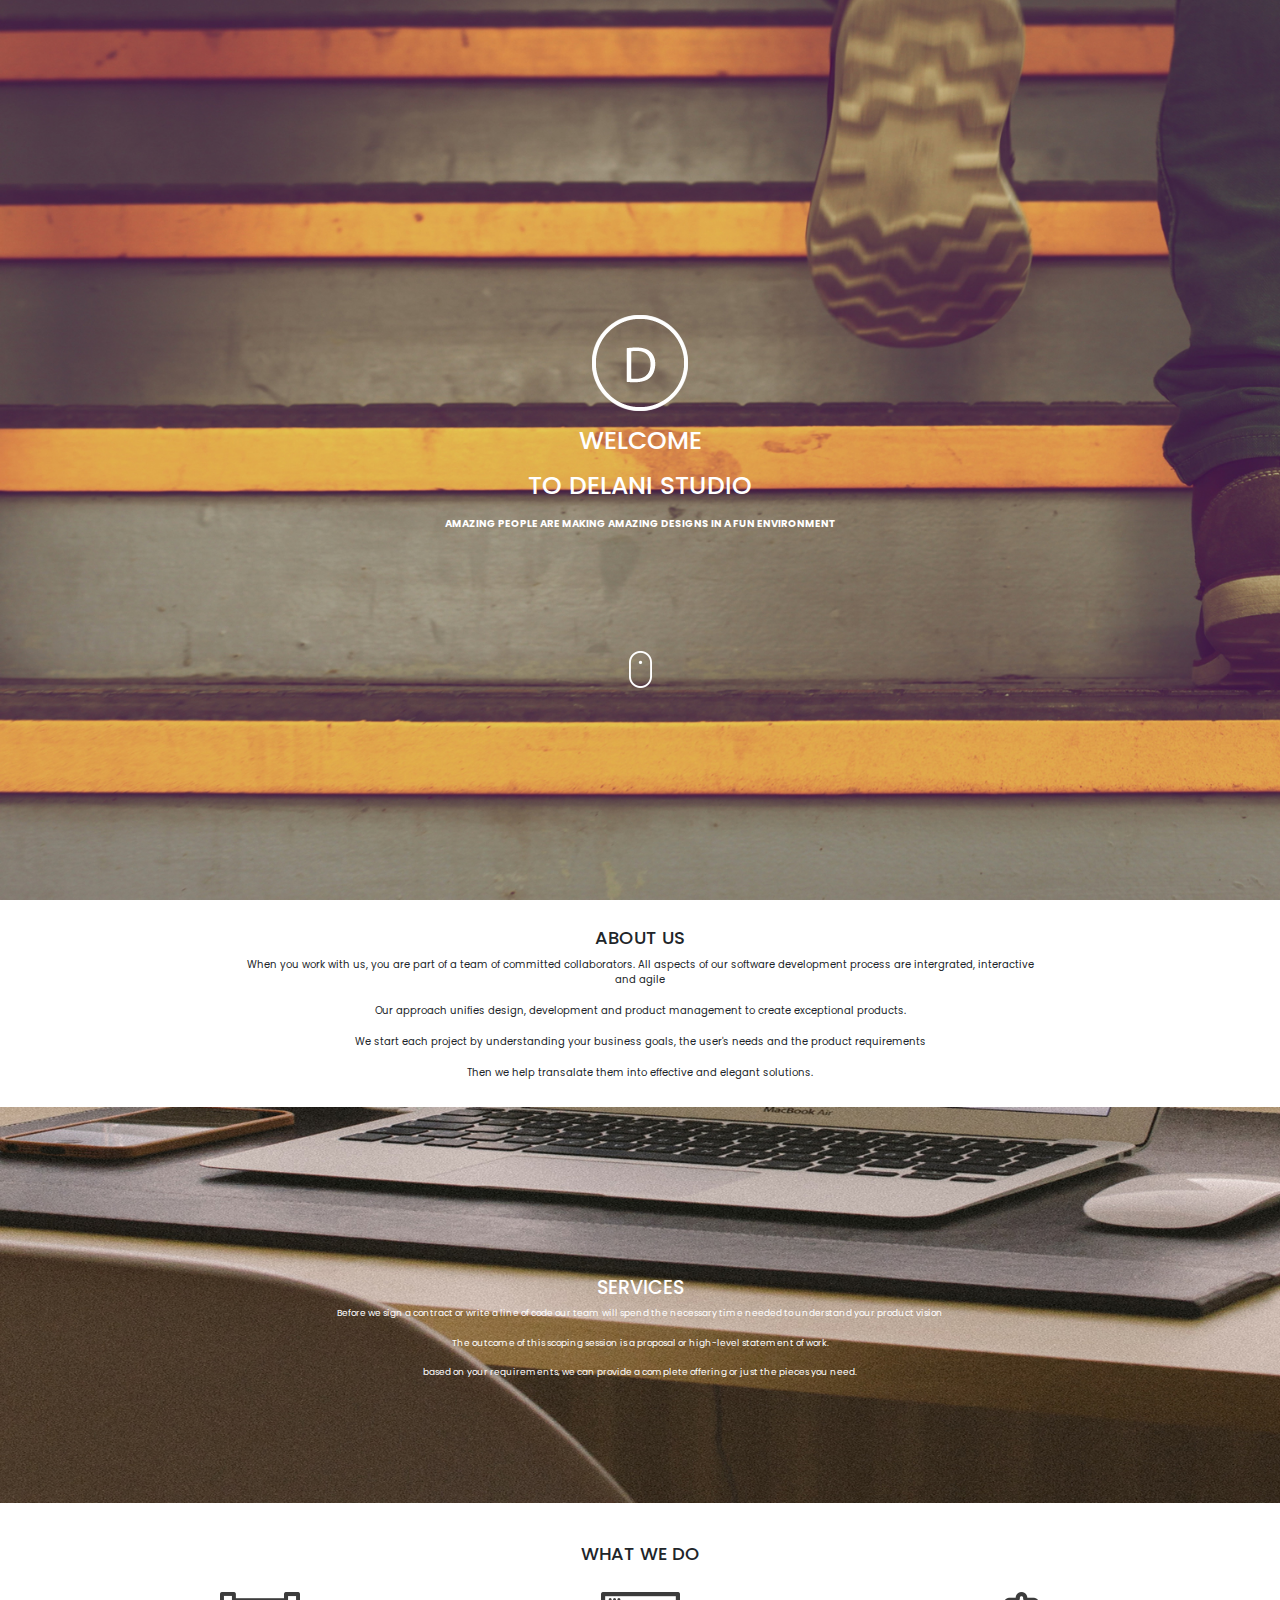
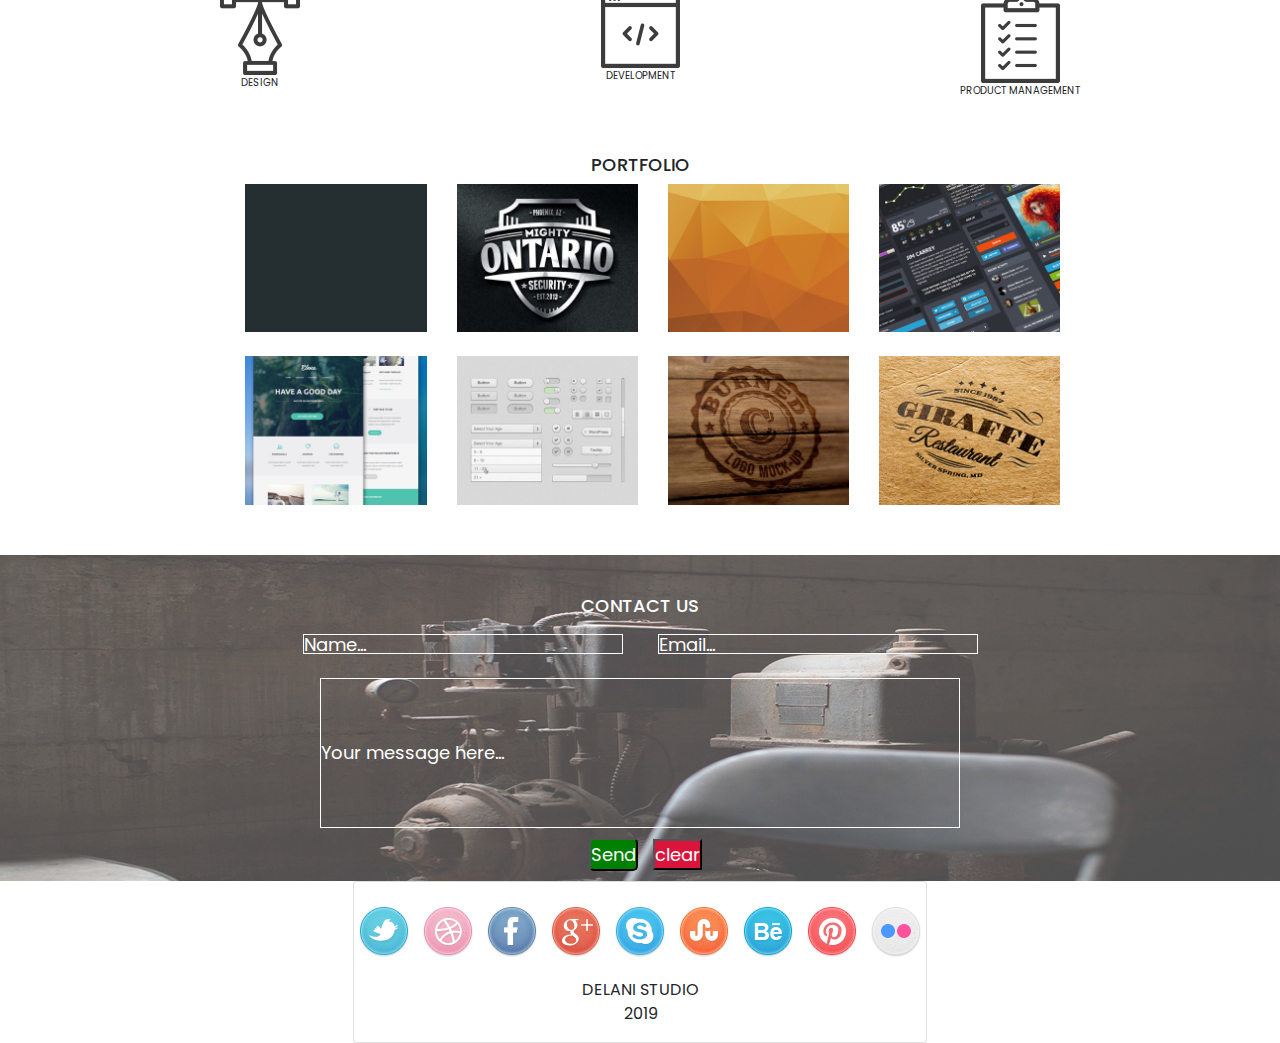
==== commit e5adb369: "final commit" ====
--- a/index.html
+++ b/index.html
@@ -180,8 +180,8 @@
         <div class="response" id="mce-error-response" style="display:none"></div>
         <div class="response" id="mce-success-response" style="display:none"></div>
       </div> 
-      <button type="submit">submit</button>
-      <button type="reset">clear</button>
+      <button type="submit" id="btn">Send</button>
+      <button type="reset" id="clear">clear</button>
     </form>
     
 </div>
--- a/Css/style.css
+++ b/Css/style.css
@@ -167,28 +167,44 @@
     color: white;
     border: 1px solid white;
     background-color: transparent;
-    width: 30%;
+    width: 25%;
+    height: 20px;
   }
   #email{
-    width: 30%;
+    width: 25%;
     color: white;
     border: 1px solid white;
     background-color: transparent;
     margin-left: 30px;
+    height: 20px;
   }
   #message{
     background-color: transparent;
     border: 1px solid white;
-    height: 210px;
-    width: 70%;
+    height: 150px;
+    width: 50%;
     margin-top: 20px;
   }
   #btn{
-    background-color:white;
-    border: 1px solid white;
-    width: 90px;
-    margin: 15px;
-    text-align: center;
+    background-color: green;
+    color: #fff;
+    height: 33px;
+    border-radius: 5px;
+   
+    margin: 10px;
+   
+  }
+  #btn:hover{
+    background-color: rgb(32, 38, 41);
+    color: aqua;
+  }
+  #clear{
+    background-color: crimson;
+    color: #fff;
+  }
+  #clear:hover{
+    background-color: #fff;
+    color: crimson;
   }
   .detail::-webkit-input-placeholder {
     color: white;
@@ -210,3 +226,6 @@
 .links{
     margin-top: 20px;
 }
+.card{
+  border: 1px solid #fff;
+}
